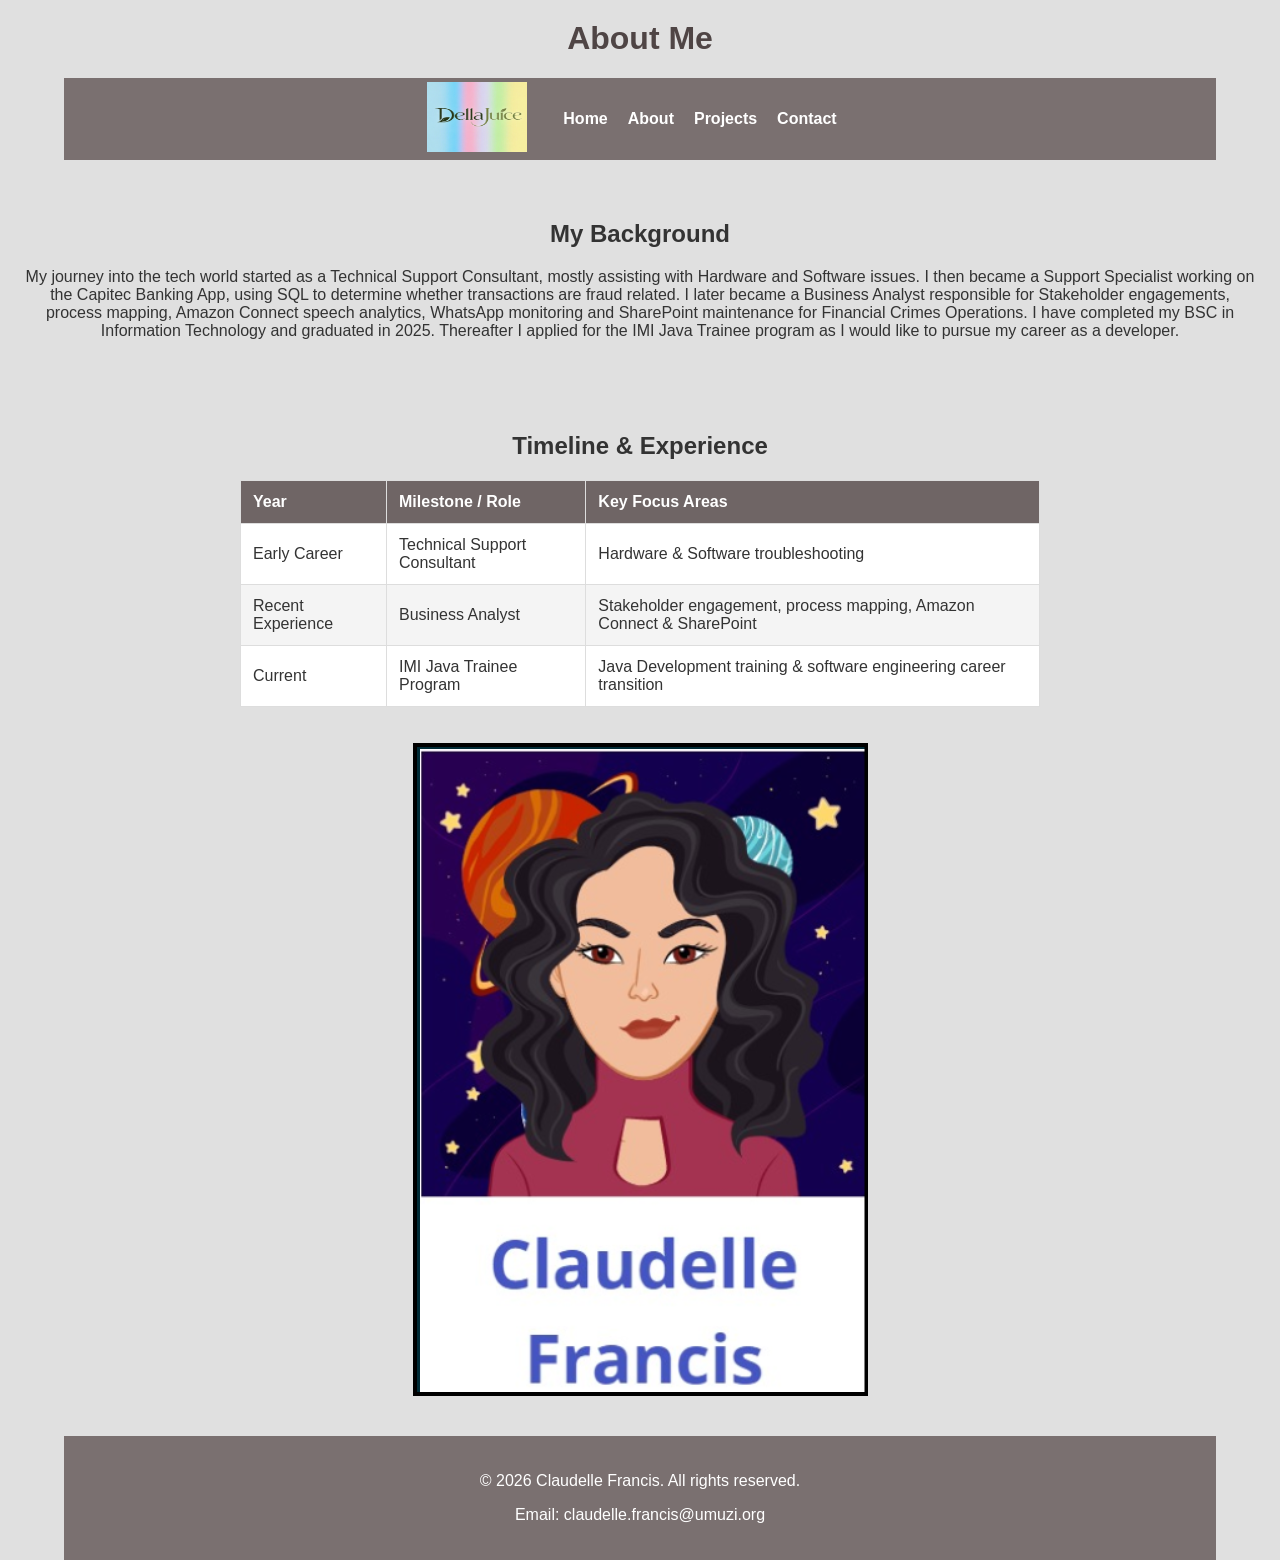
==== portfolio-website/about.html @ 231a9190 "Updated footer mailito and copyright" ====
<!DOCTYPE html>
<html lang="en">
<head>
    <meta charset="UTF-8">
    <meta name="viewport" content="width=device-width, initial-scale=1.0">
    <title>About Claudelle</title>
    <link rel="stylesheet" href="css/styles.css">
</head>

<body>

    <h1>About Me</h1>

<!--Header containing logo and primary navigation -->
    <header class="site-header">
        <div class="logo-container">
            <img src="images/logo.png" alt="Logo">
        </div>

    <!--Removed generic wrapper div around <nav> for cleaner, valid HTML5 nesting -->
        <nav aria-label="Main Navigation">
            <ul class="nav-links">
                <li><a href="index.html">Home</a></li>
                <li><a href="about.html" class="current-page">About</a></li>
                <li><a href="projects.html">Projects</a></li>
                <li><a href="contact.html">Contact</a></li>
            </ul>
        </nav>
    </header>

    <main>

        <!-- Professional experience and career timeline -->
        <section class="about">
            <h2>My Background</h2>
                <p>  My journey into the tech world started as a Technical Support Consultant, mostly assisting with Hardware and Software issues.

                I then became a Support Specialist working on the Capitec Banking App, using SQL to determine whether transactions are fraud related.

                I later became a Business Analyst responsible for Stakeholder engagements, process mapping, Amazon Connect speech analytics, WhatsApp monitoring and SharePoint maintenance for Financial Crimes Operations.

                I have completed my BSC in Information Technology and graduated in 2025. Thereafter I applied for the IMI Java Trainee program as I would like to pursue my career as a developer.
                </p>
        </section>

        <!-- OPTIMIZED: The Timeline/Experience data table section -->
        <section class="background-table-section">
            <h2>Timeline & Experience</h2>
            <table class="background-table">
                <thead>
                    <tr>
                        <th>Year</th>
                        <th>Milestone / Role</th>
                        <th>Key Focus Areas</th>
                    </tr>
                </thead>
                <tbody>
                    <tr>
                        <td>Early Career</td>
                        <td>Technical Support Consultant</td>
                        <td>Hardware & Software troubleshooting</td>
                    </tr>
                    <tr>
                        <td>Recent Experience</td>
                        <td>Business Analyst</td>
                        <td>Stakeholder engagement, process mapping, Amazon Connect & SharePoint</td>
                    </tr>
                    <tr>
                        <td>Current</td>
                        <td>IMI Java Trainee Program</td>
                        <td>Java Development training & software engineering career transition</td>
                    </tr>
                </tbody>
            </table>
        </section>

        <div class="about-img">
            <img src="images/galactic-girl.png" alt="imagesgirl">
        </div>

    </main>

    <footer class="footer">
        <p>&copy; 2026 Claudelle Francis. All rights reserved.</p>

        <p>
            Email:
                <a href="mailito:claudelle.francis@umuzi.org">claudelle.francis@umuzi.org
                </a>
        </p>
    </footer>

</body>
</html>
---- portfolio-website/css/styles.css ----
/* Global page styles */
body {
    font-family: Arial, sans-serif;
    margin: 0;
    padding: 0;
    color: #333;
    background: #e0e0e0;
}

/* Header and navigation styles */
header {
    display: flex;
    align-items: center;
    justify-content: center;
    gap: 20px;
    flex-wrap: wrap;
    background-color: #7a7070;
    margin-left: 5%;
    margin-right: 5%;
}

header img {
    width: 100px;
    height: 70px;
}

nav ul {
    display: flex;
    justify-content: center;
    gap: 20px;
    list-style: none;
    padding: 16px;
    font-size: 1rem;
}

nav li {
    display: inline-block;
}

nav ul li a {
    font-weight: bold;
}

.nav-links a {
    color: white;
    text-decoration: none;
    font-size: 1rem;
    transition: color 0.3s ease;
}

.nav-links a:hover {
    color:#8b4f4f;
    text-decoration: underline;
}

h1 {
    text-align: center;
    font-size: 2rem;
    margin-top: 20px;
    color: #4f4545;
}

/* Section layout */
section {
    padding: 40px 20px;
}

/* Hero section layout */
.hero-container {
    display: flex;
    justify-content: center;
    padding: 140px 20px;
    background-color: #e0e0e0;
}

.hero {
    display: grid;
    grid-template-columns: 2fr auto 1fr;
    gap: 40px;
    align-items: center;
    max-width: 1000px;
    width: 100%;
}

.hero-text {
    display: flex;
    flex-direction: column;
    align-items: center;
    text-align: center;
}

.hero-text h2 {
  font-family: Arial, sans-serif;
  color: #333;
  font-size: 36px;
  margin-bottom: 15px;
}

.hero-text p {
  color: #333;
  font-size: 18px;
  margin-bottom: 25px;
  max-width: 320px;
  text-align: center;
}

.hero-img-wrapper {
    position: relative;
}

/* Contact form styling */
.btn,
.contact-btn {
    display: inline-block;
    width: fit-content;
    padding: 10px 20px;
    background-color: #8b4f4f;
    color: #fff;
    text-decoration: none;
    border-radius: 4px;
    transition: background-color 0.3s ease;
}

.profile-pic {
    width: 100%;
    max-width: 300px;
    border-radius: 16px;
    object-fit: cover;
    margin-bottom: -20px;
}

.about {
    text-align: center;
}

.about-img {
    display: flex;
    justify-content: center;
    margin-bottom: 2%;
}

/* Skill table styling */

table {
    width: 100%;
    max-width: 800px;
    margin: 20px auto;
    border-collapse: collapse;
    background-color: white;
}

th,
td {
    border: 1px solid #ddd;
    padding: 12px;
    text-align: left;
}

th {
    background-color: #6f6565;
    color: white;
}

tr:nth-child(even) {
    background-color: #f4f4f4;
}

.background-table-section {
    margin-left: 40px;
    margin-right: 40px;
    padding: 16px;
    text-align: center;
}

.skills-container {
    display: flex;
    flex-wrap: wrap;
    justify-content: center;
    gap: 20px;
}

.skill-card {
    background-color: #8b4f4f;
    width: 250px;
    padding: 20px;
    border: 2px solid #7a7070;
    border-radius: 10px;
    box-shadow: 0 2px 8px rgba(0,0,0,0.2);
    transition: transform 0.3s ease;
}

.skill-card h3 {
    color: white;
}

.skill-card:hover {
    transform: translateY(-5px);
}

.intro {
    padding: 30px;
}

/* Contact form styling */
.contact-container {
    max-width: 700px;
    margin: 50px auto;
    padding: 20px;
    background: white;
    border-radius: 12px;
    box-shadow: 0 4px 10px rgba(0,0,0,0.1);
}

.contact-container h2 {
    max-width: 700px;
    padding: 2rem;
    margin: 0 auto;
}

.contact-container label {
    color: #333;
}

.form-group {
    display: flex;
    flex-direction: column;
    gap: 1rem;
}

.form-group label {
    margin-bottom: 8px;
    font-weight: bold;
}

.newsletter {
    display: flex;
    align-items: center;
    gap: 8px;
}

.newsletter label {
    margin: 0;
}

.newsletter input[type="checkbox"] {
    margin: 0;
}


fieldset {
    display: flex;
    gap: 1rem;
    align-items: center;
}

fieldset label {
    margin-right: 1rem;
}

input[type="checkbox"] {
    width: auto;
    margin-right: 8px;
    vertical-align: middle;
}

label[for="newsletter"] {
    display: inline;
    vertical-align: middle;
}

input:not([type="radio"]):not([type="checkbox"]),
select,
textarea {
    width: 100%;
}

input:focus,
select:focus,
textarea:focus {
    outline: none;
    border: 2px solid #8b4f4f;
}

#newsletter {
    width: auto;
    margin-right: 0.5rem;
    vertical-align: middle;
}

button {
    width: 100%;
    padding: 12px;
    background-color: #8b4f4f;
    color: white;
    border: none;
    border-radius: 6px;
    font-size: 16px;
    cursor: pointer;
    transition: background-color 0.3s ease;
}

button:hover {
    background-color: #8b4f4f;
}

/* Project cards */
#projects {
    text-align: center;
    padding: 2rem;
}

.projects-grid {
    display: grid;
    grid-template-columns: repeat(2, 1fr);
    gap: 2rem;
    max-width: 900px;
    margin: 0 auto;
}

.project-card {
    background-color: #e0e0e0;
    border-radius: 10px;
    overflow: hidden;
    box-shadow: 0 2px 8px rgba(0,0,0,0.2);
    padding: 1rem;
}

span {
    display: inline;
}

.project-card a {
    display: block;
    margin-top: 10px;
}

.project-card:hover {
    background-color: #8b4f4f;
}

.project-card img {
    width: 100%;
    height: 220px;
    object-fit: cover;
    border-radius: 5px;
}

.project-card h3 {
    margin-bottom: 10px;
}

@media (max-width: 768px) {
    .projects-grid {
        grid-template-columns: 1fr;
    }

    .hero {
        grid-template-columns: 1fr;
        text-align: center;
    }

    .hero-text {
        align-items: center;
    }

    nav ul {
        flex-direction: column;
        align-items: center;
    }
}

/* Footer styling */
.footer {
    background-color: #7a7070;
    color: white;
    padding: 20px;
    text-align: center;
    margin: 40px 5% 0;
}

.footer-content {
    display: flex;
    justify-content: space-between;
    align-items: center;
    max-width: 1000px;
    margin: 0;
    flex-wrap: wrap;
    gap: 10px;
}

.footer a {
    color: white;
    text-decoration: none;
}

.footer a:hover {
    text-decoration: underline;
}
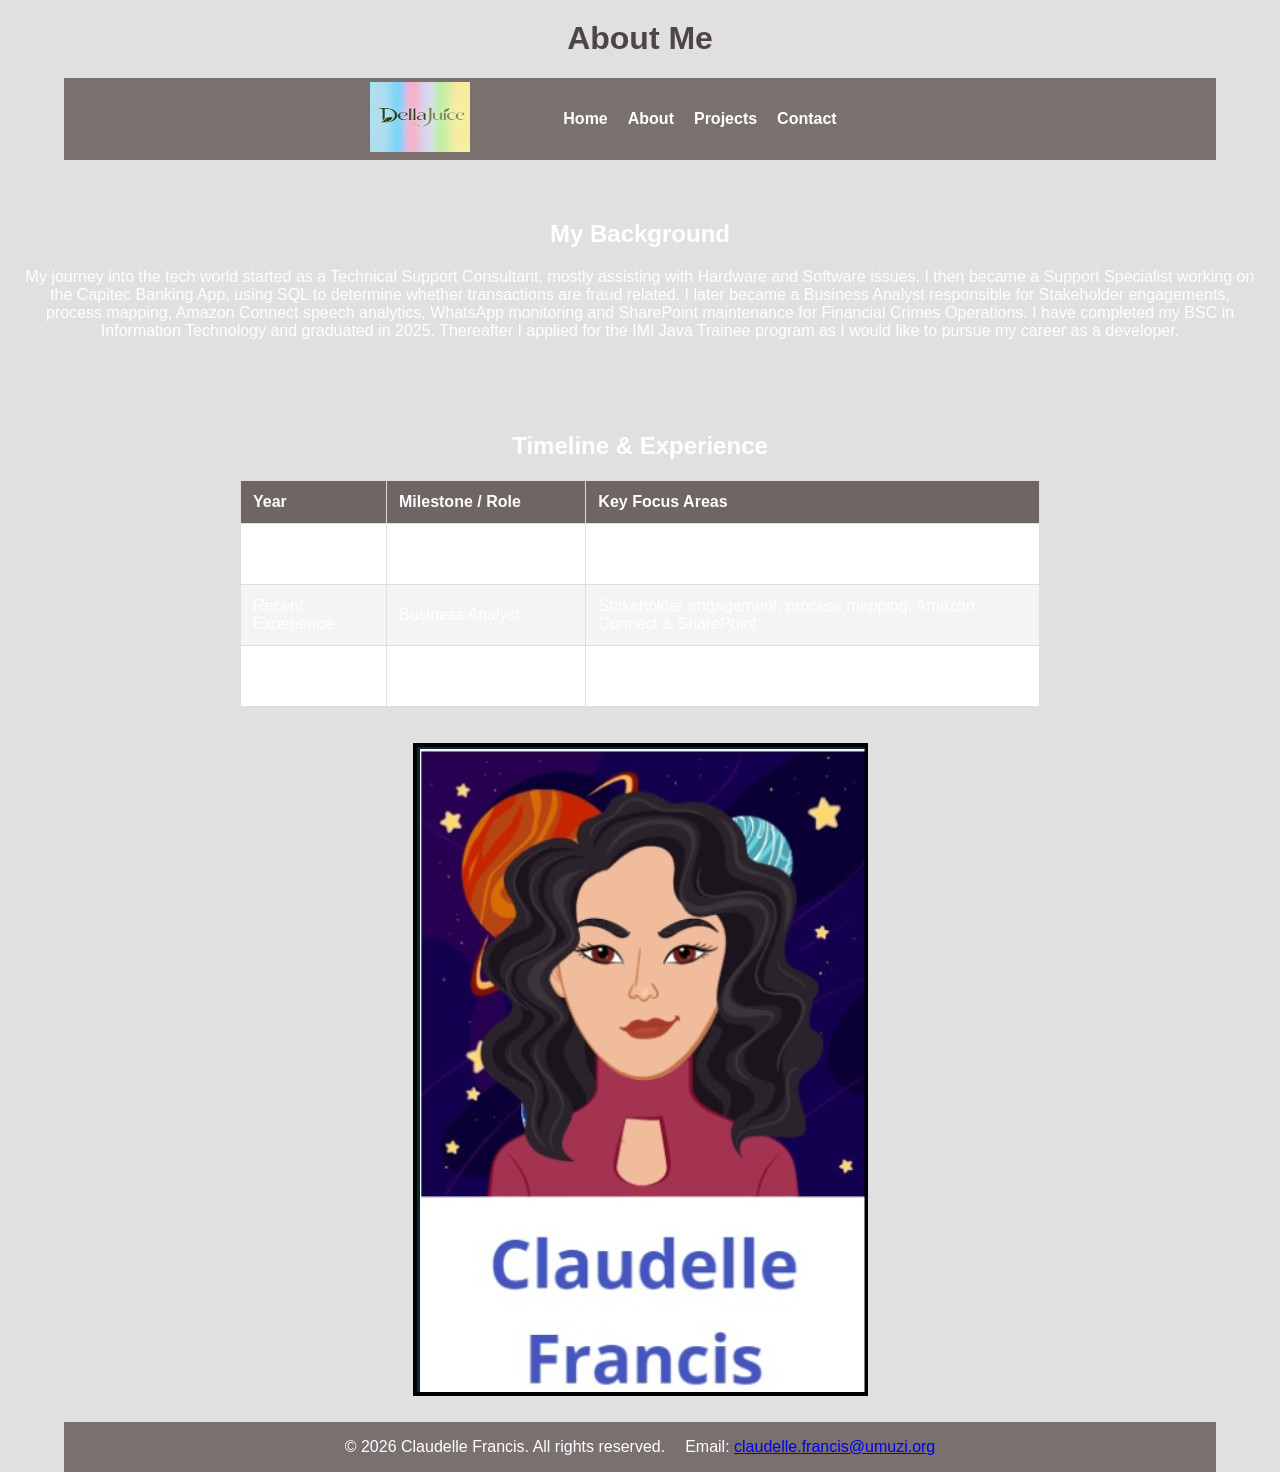
==== commit 26b916d8: "Changed about image alt description" ====
--- a/portfolio-website/about.html
+++ b/portfolio-website/about.html
@@ -75,7 +75,7 @@
         </section>
 
         <div class="about-img">
-            <img src="images/galactic-girl.png" alt="imagesgirl">
+            <img src="images/galactic-girl.png" alt="Claudelle avatar">
         </div>
 
     </main>
--- a/portfolio-website/css/styles.css
+++ b/portfolio-website/css/styles.css
@@ -3,12 +3,20 @@
     font-family: Arial, sans-serif;
     margin: 0;
     padding: 0;
-    color: #333;
+    color: #ffffff;
     background: #e0e0e0;
 }
 
+a:focus,
+button:focus {
+    outline: 3px solid #ffd700;
+    outline-offset: 2px;
+}
+
 /* Header and navigation styles */
-header {
+header,
+footer,
+nav {
     display: flex;
     align-items: center;
     justify-content: center;
@@ -24,6 +32,11 @@
     height: 70px;
 }
 
+nav a {
+    color: ffffff;
+    text-decoration: none;
+}
+
 nav ul {
     display: flex;
     justify-content: center;
@@ -48,9 +61,11 @@
     transition: color 0.3s ease;
 }
 
-.nav-links a:hover {
-    color:#8b4f4f;
-    text-decoration: underline;
+nav a:hover,
+nav a:focus {
+    background-color:#ffffff;
+    color: 4a3a3a;
+    border-radius: 4px;
 }
 
 h1 {
@@ -114,8 +129,9 @@
     display: inline-block;
     width: fit-content;
     padding: 10px 20px;
-    background-color: #8b4f4f;
-    color: #fff;
+    background-color: #8b2e2e;
+    color: #ffffff;
+    border: none;
     text-decoration: none;
     border-radius: 4px;
     transition: background-color 0.3s ease;
@@ -299,8 +315,10 @@
     transition: background-color 0.3s ease;
 }
 
-button:hover {
-    background-color: #8b4f4f;
+button:hover,
+.btn:hover {
+    background-color: #5c1d1d;
+    color: ffffff;
 }
 
 /* Project cards */
@@ -318,7 +336,9 @@
 }
 
 .project-card {
-    background-color: #e0e0e0;
+    background-color: #d9d9d9;
+    color: #333333;
+    transition: all 0.3s ease;
     border-radius: 10px;
     overflow: hidden;
     box-shadow: 0 2px 8px rgba(0,0,0,0.2);
@@ -336,6 +356,7 @@
 
 .project-card:hover {
     background-color: #8b4f4f;
+    color: ffffff;
 }
 
 .project-card img {
@@ -347,6 +368,13 @@
 
 .project-card h3 {
     margin-bottom: 10px;
+}
+
+.project-card:hover h3,
+.project-card:hover h2,
+.project-card:hover p {
+    color: ffffff;
+    text-shadow: 1px 1px 2px rgba(0,0,0,0.5);
 }
 
 @media (max-width: 768px) {
@@ -367,9 +395,14 @@
         flex-direction: column;
         align-items: center;
     }
-}
-
-/* Footer styling */
+
+    .footer-content {
+        flex-direction: column;
+        text-align: center;
+    }
+}
+
+/* Footer styling
 .footer {
     background-color: #7a7070;
     color: white;
@@ -387,12 +420,12 @@
     flex-wrap: wrap;
     gap: 10px;
 }
-
+*/
 .footer a {
-    color: white;
-    text-decoration: none;
-}
-
-.footer a:hover {
-    text-decoration: underline;
-}
+    color: ffffff;
+}
+
+footer a:hover,
+footer a:focus {
+    color: #ffd700;
+}
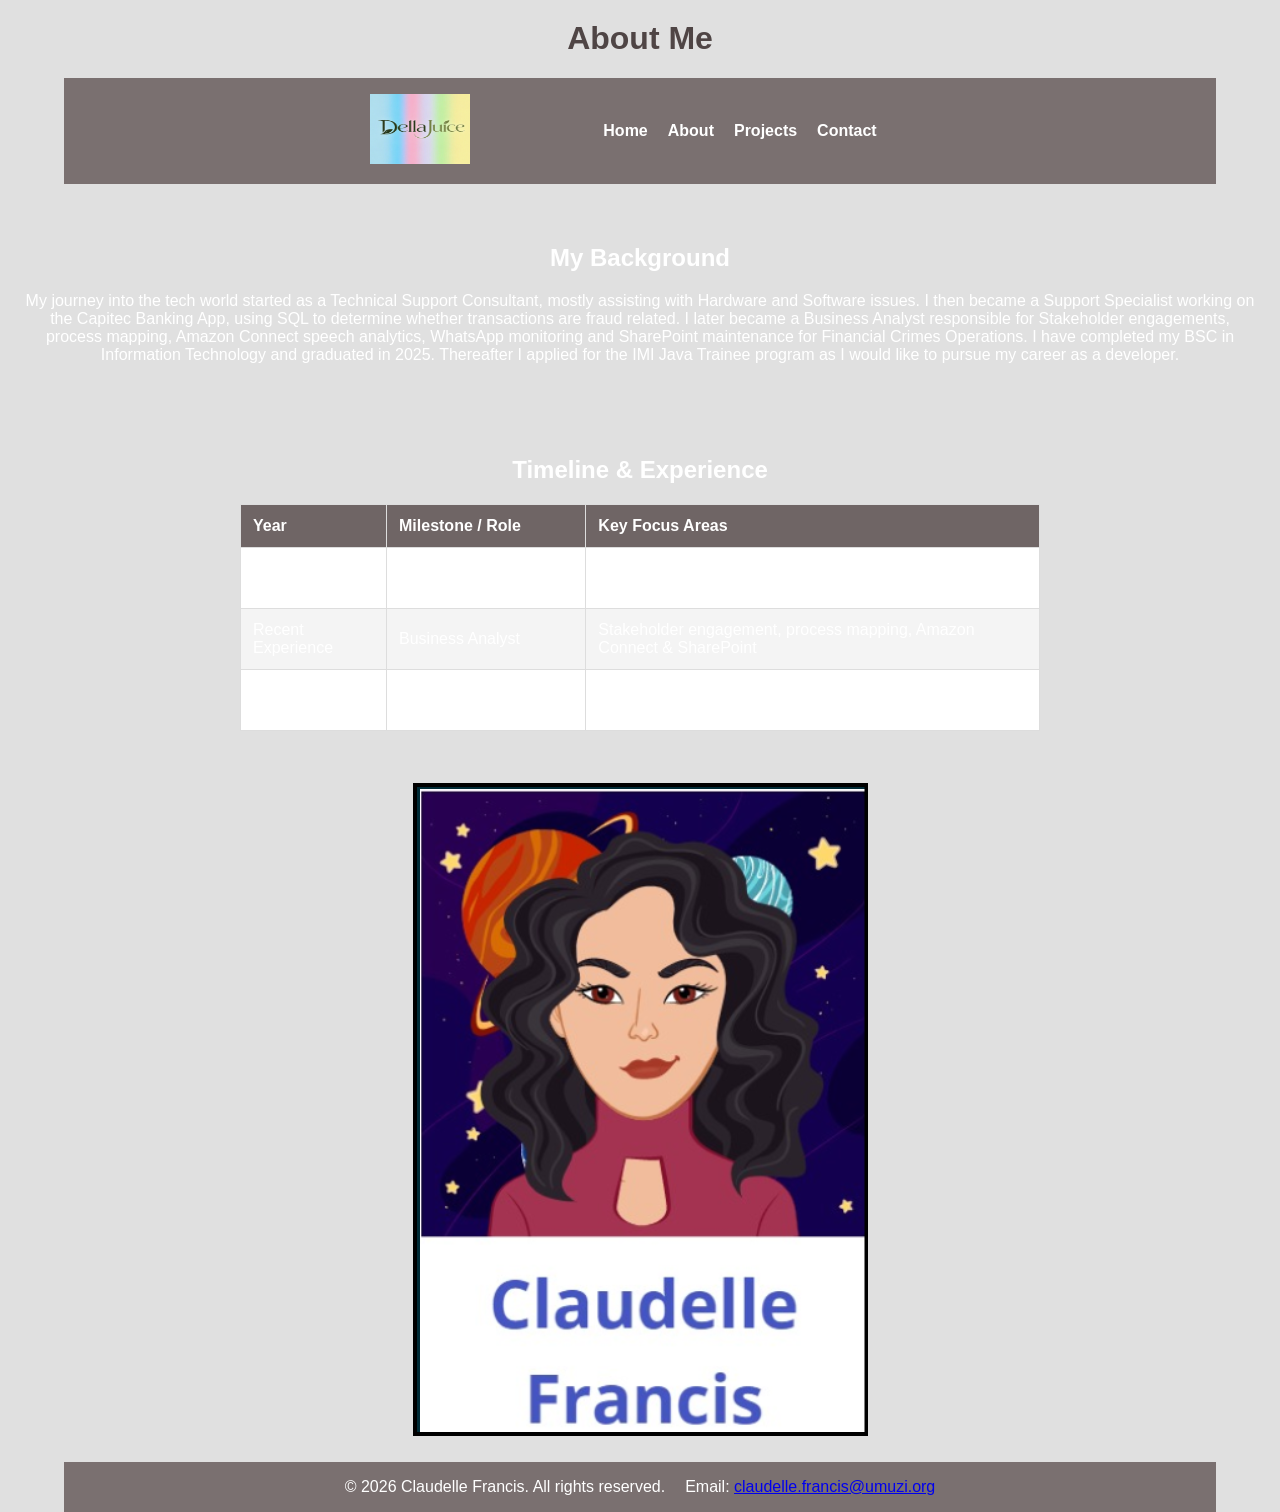
==== commit 4413dd53: "Replaced extra div tags with figure tags" ====
--- a/portfolio-website/about.html
+++ b/portfolio-website/about.html
@@ -3,6 +3,7 @@
 <head>
     <meta charset="UTF-8">
     <meta name="viewport" content="width=device-width, initial-scale=1.0">
+    <meta name="description" content="Learn more about Claudelle Francis, including professional experience, educational background, technical skills, and career journey into Java development.">
     <title>About Claudelle</title>
     <link rel="stylesheet" href="css/styles.css">
 </head>
@@ -13,9 +14,9 @@
 
 <!--Header containing logo and primary navigation -->
     <header class="site-header">
-        <div class="logo-container">
+        <figure class="logo-container">
             <img src="images/logo.png" alt="Logo">
-        </div>
+        </figure>
 
     <!--Removed generic wrapper div around <nav> for cleaner, valid HTML5 nesting -->
         <nav aria-label="Main Navigation">
@@ -74,9 +75,9 @@
             </table>
         </section>
 
-        <div class="about-img">
+        <figure class="about-img">
             <img src="images/galactic-girl.png" alt="Claudelle avatar">
-        </div>
+        </figure>
 
     </main>
 
@@ -85,7 +86,7 @@
 
         <p>
             Email:
-                <a href="mailito:claudelle.francis@umuzi.org">claudelle.francis@umuzi.org
+                <a href="mailto:claudelle.francis@umuzi.org">claudelle.francis@umuzi.org
                 </a>
         </p>
     </footer>
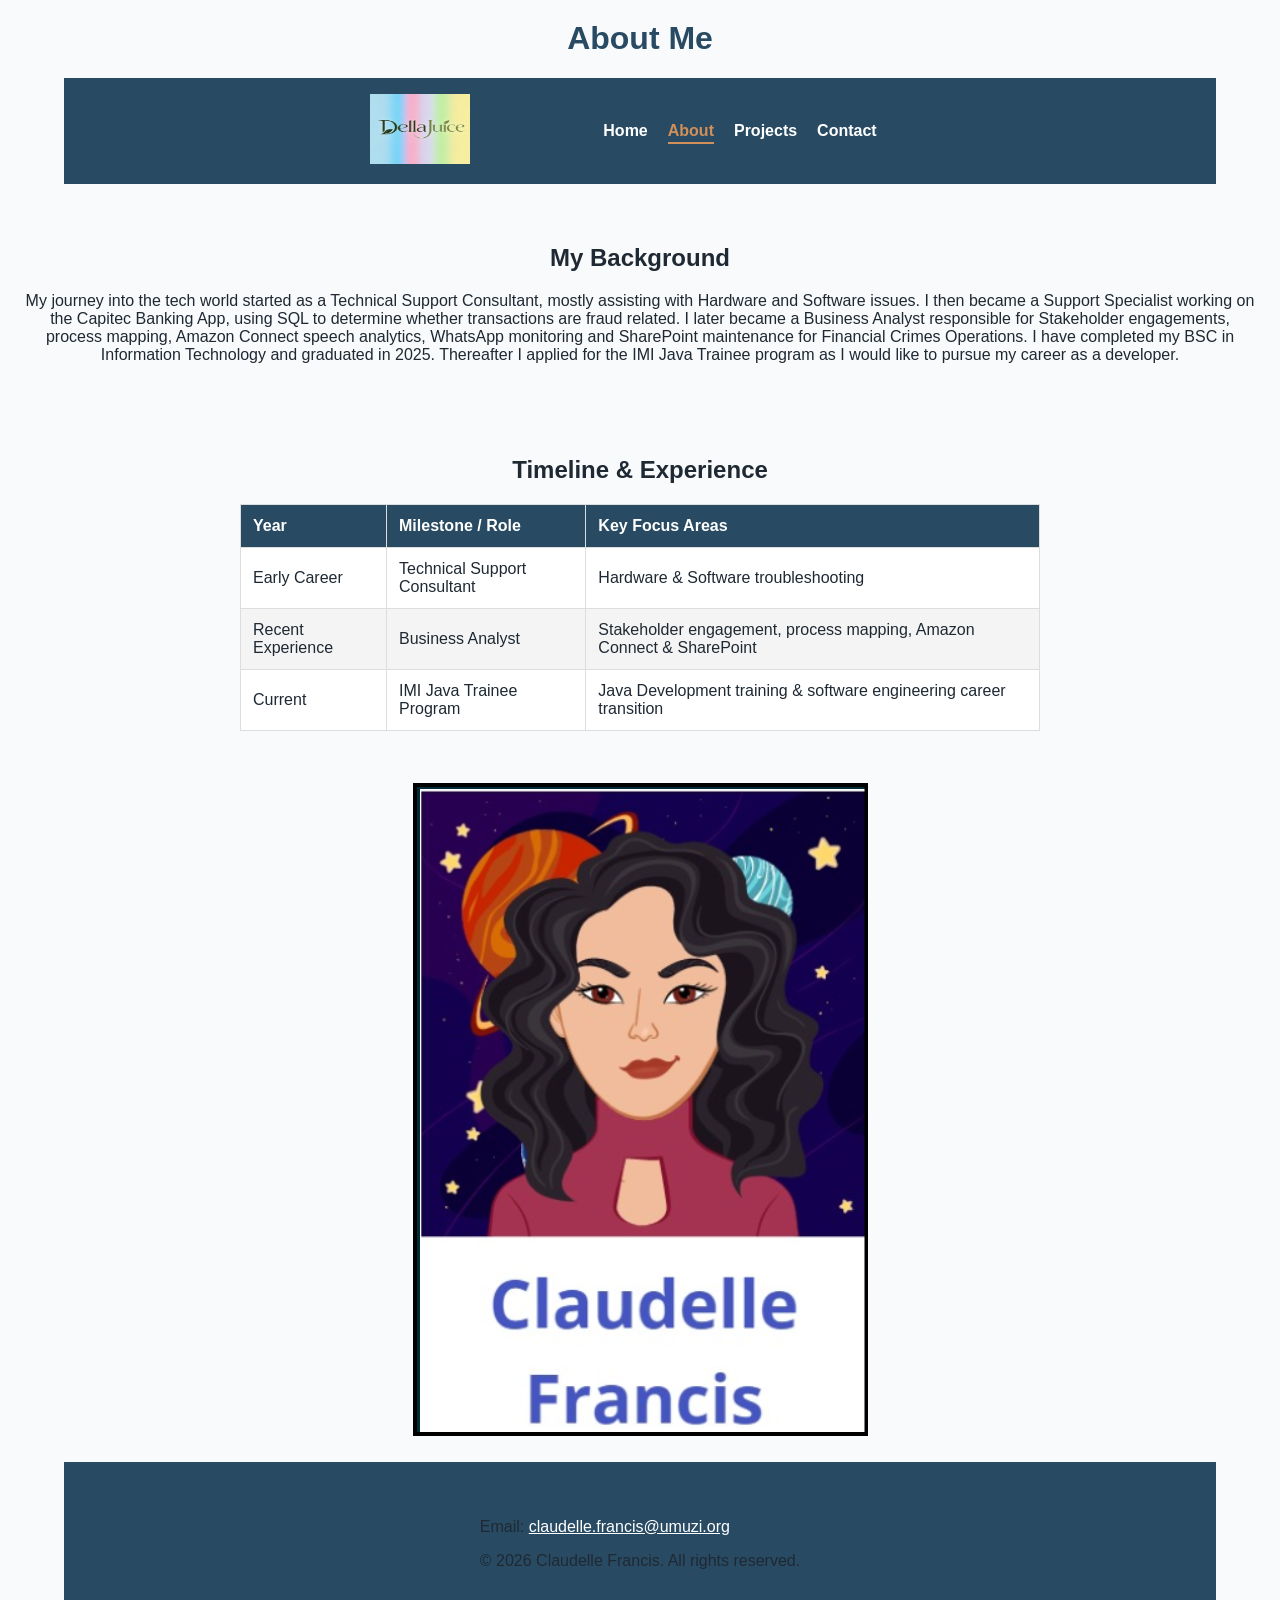
==== commit 70afd7e9: "Updated footer on all pages" ====
--- a/portfolio-website/about.html
+++ b/portfolio-website/about.html
@@ -76,19 +76,22 @@
         </section>
 
         <figure class="about-img">
-            <img src="images/galactic-girl.png" alt="Claudelle avatar">
+            <img src="images/galactic-girl.png" alt="Illustrated avatar representing Claudelle Francis">
         </figure>
 
     </main>
 
     <footer class="footer">
-        <p>&copy; 2026 Claudelle Francis. All rights reserved.</p>
-
-        <p>
+        <section class="footer-content">
+            <p>
             Email:
                 <a href="mailto:claudelle.francis@umuzi.org">claudelle.francis@umuzi.org
                 </a>
-        </p>
+            </p>
+            <p>
+                &copy; 2026 Claudelle Francis. All rights reserved.
+            </p>
+        </section>
     </footer>
 
 </body>
--- a/portfolio-website/css/styles.css
+++ b/portfolio-website/css/styles.css
@@ -1,10 +1,25 @@
+:root {
+    --primary: #284B63;       /* Navy Slate */
+    --secondary: #4F6D7A;     /* Muted Cyan */
+    --accent: #D18F5A;        /* Warm Copper */
+    --hover: #3C6382;         /* Hover Blue */
+
+    --background: #F9FAFB;
+    --surface: #FFFFFF;
+
+    --text: #1F2933;
+    --text-light: #52606D;
+
+    --focus: #D18F5A;
+}
+
 /* Global page styles */
 body {
     font-family: Arial, sans-serif;
     margin: 0;
     padding: 0;
-    color: #ffffff;
-    background: #e0e0e0;
+    background: var(--background);
+    color: var(--text);
 }
 
 a:focus,
@@ -22,7 +37,7 @@
     justify-content: center;
     gap: 20px;
     flex-wrap: wrap;
-    background-color: #7a7070;
+    background-color: var(--primary);
     margin-left: 5%;
     margin-right: 5%;
 }
@@ -33,7 +48,7 @@
 }
 
 nav a {
-    color: ffffff;
+    color: #ffffff;
     text-decoration: none;
 }
 
@@ -55,16 +70,23 @@
 }
 
 .nav-links a {
-    color: white;
+    color: #ffffff;
     text-decoration: none;
     font-size: 1rem;
     transition: color 0.3s ease;
 }
 
+.nav-links a:hover,
+.nav-links a:focus {
+    background-color: #ffffff;
+    color: #4a3a3a;
+    border-radius: 4px;
+}
+
 nav a:hover,
 nav a:focus {
-    background-color:#ffffff;
-    color: 4a3a3a;
+    background-color: #ffffff;
+    color: var(--primary);
     border-radius: 4px;
 }
 
@@ -72,7 +94,7 @@
     text-align: center;
     font-size: 2rem;
     margin-top: 20px;
-    color: #4f4545;
+    color: var(--primary);
 }
 
 /* Section layout */
@@ -84,7 +106,9 @@
 .hero-container {
     display: flex;
     justify-content: center;
-    padding: 140px 20px;
+    margin-left: 5%;
+    margin-right: 5%;
+    padding: 150px 20px;
     background-color: #e0e0e0;
 }
 
@@ -106,13 +130,13 @@
 
 .hero-text h2 {
   font-family: Arial, sans-serif;
-  color: #333;
+  color: var(--primary);
   font-size: 36px;
   margin-bottom: 15px;
 }
 
 .hero-text p {
-  color: #333;
+  color: var(--text-light);
   font-size: 18px;
   margin-bottom: 25px;
   max-width: 320px;
@@ -129,7 +153,7 @@
     display: inline-block;
     width: fit-content;
     padding: 10px 20px;
-    background-color: #8b2e2e;
+    background-color: var(--primary);
     color: #ffffff;
     border: none;
     text-decoration: none;
@@ -173,7 +197,7 @@
 }
 
 th {
-    background-color: #6f6565;
+    background-color: var(--primary);
     color: white;
 }
 
@@ -196,10 +220,10 @@
 }
 
 .skill-card {
-    background-color: #8b4f4f;
+    background-color: var(--primary);
     width: 250px;
     padding: 20px;
-    border: 2px solid #7a7070;
+    border: 2px solid var(--secondary);
     border-radius: 10px;
     box-shadow: 0 2px 8px rgba(0,0,0,0.2);
     transition: transform 0.3s ease;
@@ -294,7 +318,7 @@
 select:focus,
 textarea:focus {
     outline: none;
-    border: 2px solid #8b4f4f;
+    border: 2px solid var(--accent);
 }
 
 #newsletter {
@@ -306,7 +330,7 @@
 button {
     width: 100%;
     padding: 12px;
-    background-color: #8b4f4f;
+    background-color: var(--primary);
     color: white;
     border: none;
     border-radius: 6px;
@@ -316,9 +340,9 @@
 }
 
 button:hover,
-.btn:hover {
-    background-color: #5c1d1d;
-    color: ffffff;
+.btn:hover,
+.contact-btn:hover {
+    background-color: var(--hover);
 }
 
 /* Project cards */
@@ -336,7 +360,7 @@
 }
 
 .project-card {
-    background-color: #d9d9d9;
+    background-color: var(--surface);
     color: #333333;
     transition: all 0.3s ease;
     border-radius: 10px;
@@ -355,7 +379,7 @@
 }
 
 .project-card:hover {
-    background-color: #8b4f4f;
+    background-color: var(--primary);
     color: ffffff;
 }
 
@@ -421,11 +445,19 @@
     gap: 10px;
 }
 */
+
+
 .footer a {
-    color: ffffff;
+    color: #ffffff;
 }
 
 footer a:hover,
 footer a:focus {
-    color: #ffd700;
-}
+    color: var(--accent);
+}
+
+.current-page {
+    color: var(--accent) !important;
+    border-bottom: 2px solid var(--accent);
+    padding-bottom: 3px;
+}
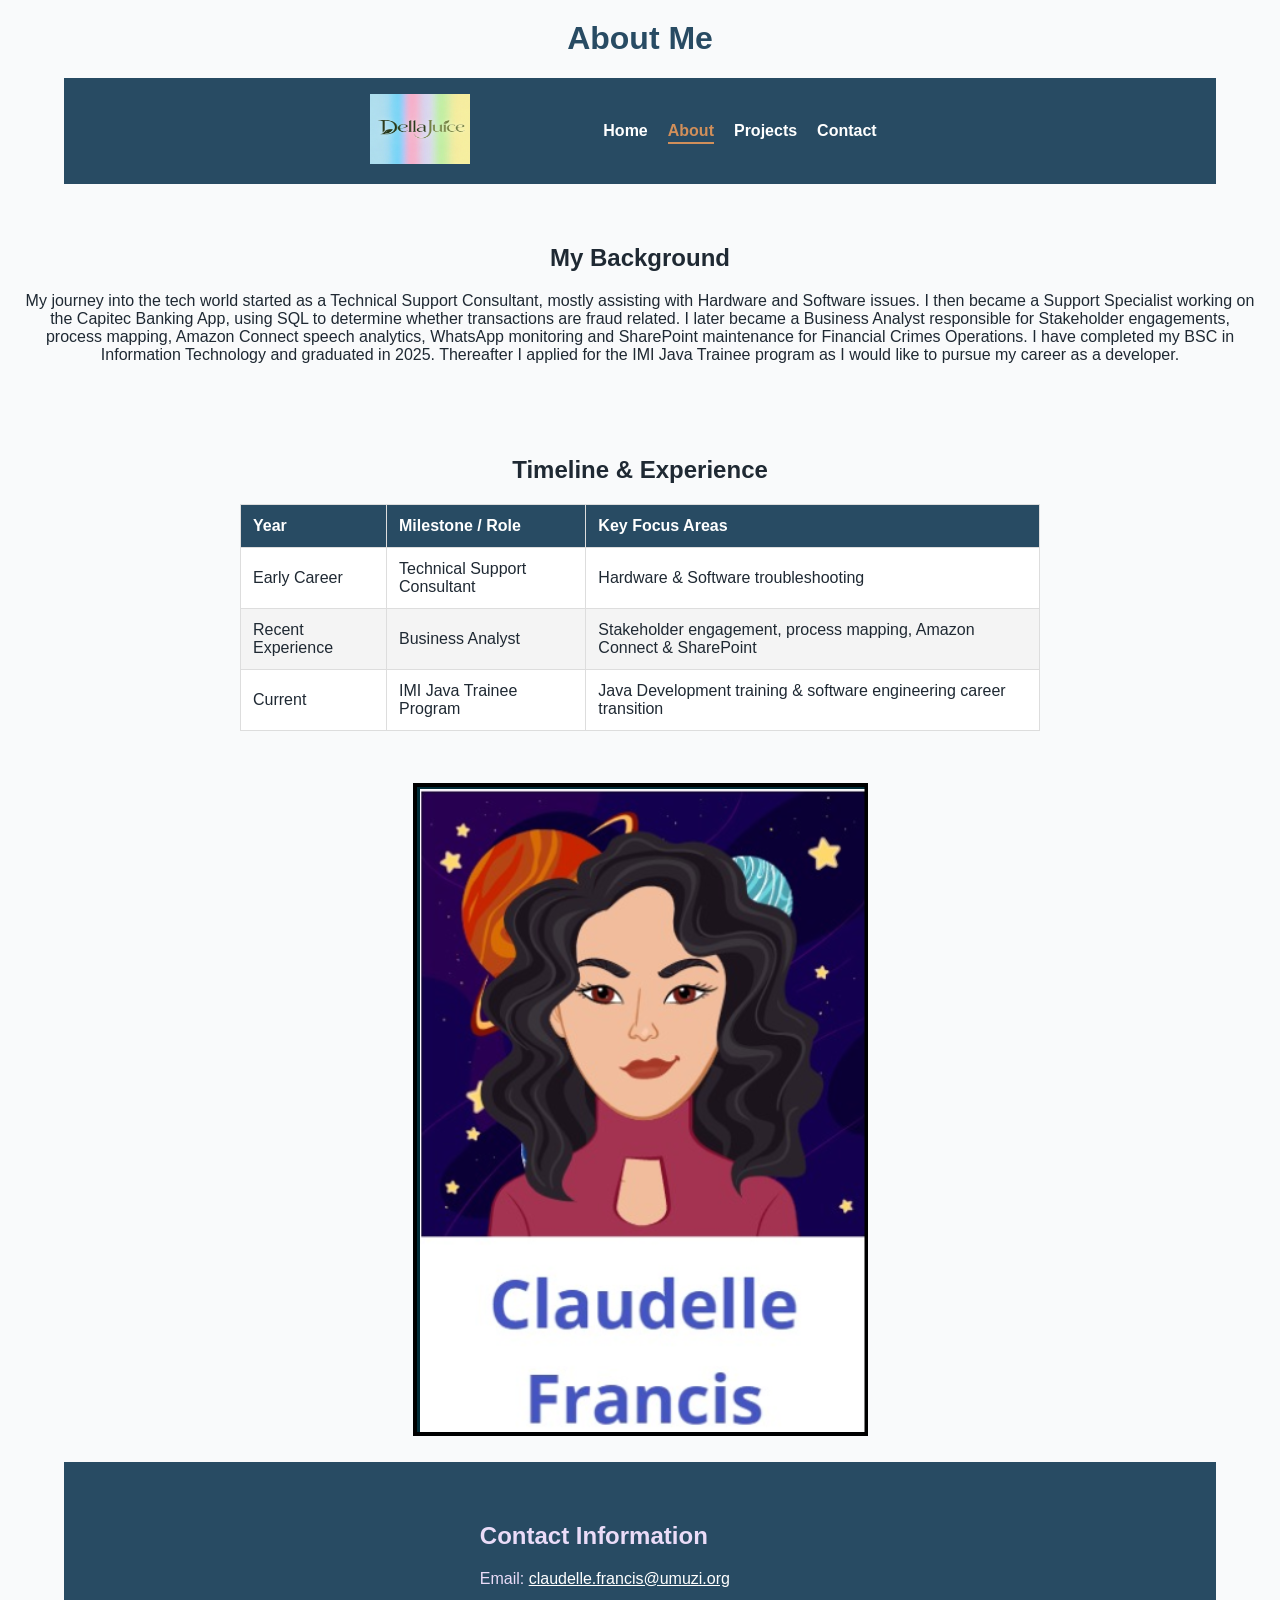
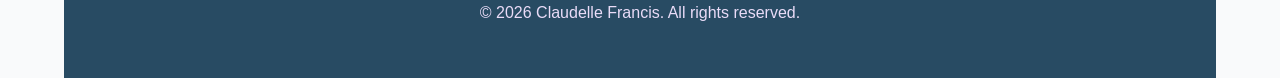
==== commit afd11ee5: "Updated color and added h2 on footer" ====
--- a/portfolio-website/about.html
+++ b/portfolio-website/about.html
@@ -83,6 +83,7 @@
 
     <footer class="footer">
         <section class="footer-content">
+            <h2>Contact Information</h2>
             <p>
             Email:
                 <a href="mailto:claudelle.francis@umuzi.org">claudelle.francis@umuzi.org
--- a/portfolio-website/css/styles.css
+++ b/portfolio-website/css/styles.css
@@ -125,6 +125,7 @@
     display: flex;
     flex-direction: column;
     align-items: center;
+    gap: 1rem;
     text-align: center;
 }
 
@@ -451,9 +452,28 @@
     color: #ffffff;
 }
 
+.footer h2 {
+    color: #EADCF8;
+}
+
+.footer p {
+    color: #EADCF8;
+}
+
 footer a:hover,
 footer a:focus {
     color: var(--accent);
+}
+
+.visually-hidden {
+    position: absolute;
+    width: 1px;
+    height: 1px;
+    padding: 0;
+    margin: -1px;
+    overflow: hidden;
+    clip: rect(0, 0, 0, 0);
+    border: 0;
 }
 
 .current-page {
